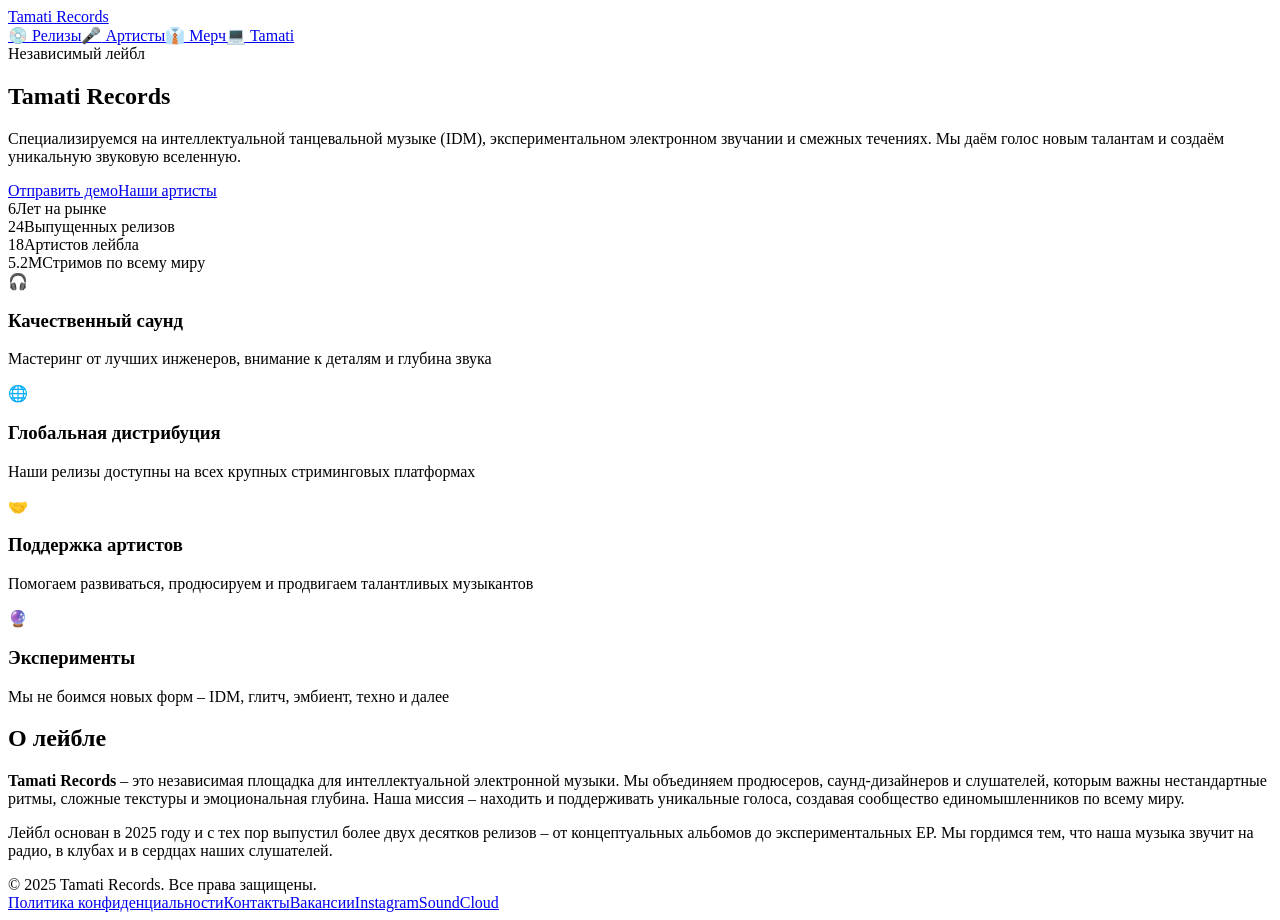
==== index.html @ b272537b "v1" ====
<!DOCTYPE html><html lang="ru" data-astro-cid-lcdefpme><head><meta charset="UTF-8"><meta name="viewport" content="width=device-width, initial-scale=1.0"><title>
      Tamati Records — независимый лейбл интеллектуальной танцевальной музыки
    </title><link rel="stylesheet" href="/TamatiRecords/_astro/index.kuqnRVIR.css"></head><body data-astro-cid-lcdefpme><!-- ─── Animated background ─── --><div class="bg-canvas" aria-hidden="true" data-astro-cid-lcdefpme><div class="orb" data-astro-cid-lcdefpme></div><div class="orb" data-astro-cid-lcdefpme></div><div class="orb" data-astro-cid-lcdefpme></div></div><!-- ─── Page ─── --><div class="page" data-astro-cid-lcdefpme><!-- ─── Header ─── --><header class="header" data-astro-cid-lcdefpme><a href="#" class="logo" data-astro-cid-lcdefpme><span data-astro-cid-lcdefpme>Tamati Records</span></a><nav class="nav-buttons" aria-label="Основная навигация" data-astro-cid-lcdefpme><a href="/releases" class="btn" data-astro-cid-lcdefpme><span class="icon" data-astro-cid-lcdefpme>💿</span> Релизы</a><a href="/artists" class="btn" data-astro-cid-lcdefpme><span class="icon" data-astro-cid-lcdefpme>🎤</span> Артисты</a><a href="/store" class="btn" data-astro-cid-lcdefpme><span class="icon" data-astro-cid-lcdefpme>👔</span> Мерч</a><a href="/" class="btn" data-astro-cid-lcdefpme><span class="icon" data-astro-cid-lcdefpme>💻</span> Tamati</a></nav></header><!-- ─── Hero ─── --><section class="hero" data-astro-cid-lcdefpme><span class="hero-badge" data-astro-cid-lcdefpme>Независимый лейбл</span><h1 data-astro-cid-lcdefpme>Tamati <span class="highlight" data-astro-cid-lcdefpme>Records</span></h1><p data-astro-cid-lcdefpme>Специализируемся на интеллектуальной танцевальной музыке (IDM), экспериментальном электронном звучании и смежных течениях. Мы даём голос новым талантам и создаём уникальную звуковую вселенную.</p><div class="hero-actions" data-astro-cid-lcdefpme><a href="/demo" class="btn btn-primary" data-astro-cid-lcdefpme>Отправить демо</a><a href="/artists" class="btn btn-outline" data-astro-cid-lcdefpme>Наши артисты</a></div><!-- ─── Stats ─── --><div class="stats" data-astro-cid-lcdefpme><div class="stat-item" data-astro-cid-lcdefpme><span class="number" data-astro-cid-lcdefpme>6</span><span class="label" data-astro-cid-lcdefpme>Лет на рынке</span></div><div class="stat-item" data-astro-cid-lcdefpme><span class="number" data-astro-cid-lcdefpme>24</span><span class="label" data-astro-cid-lcdefpme>Выпущенных релизов</span></div><div class="stat-item" data-astro-cid-lcdefpme><span class="number" data-astro-cid-lcdefpme>18</span><span class="label" data-astro-cid-lcdefpme>Артистов лейбла</span></div><div class="stat-item" data-astro-cid-lcdefpme><span class="number" data-astro-cid-lcdefpme>5.2M</span><span class="label" data-astro-cid-lcdefpme>Стримов по всему миру</span></div></div><!-- ─── Feature grid ─── --><div class="feature-grid" data-astro-cid-lcdefpme><div class="feature-card" data-astro-cid-lcdefpme><span class="emoji" data-astro-cid-lcdefpme>🎧</span><h3 data-astro-cid-lcdefpme>Качественный саунд</h3><p data-astro-cid-lcdefpme>Мастеринг от лучших инженеров, внимание к деталям и глубина звука</p></div><div class="feature-card" data-astro-cid-lcdefpme><span class="emoji" data-astro-cid-lcdefpme>🌐</span><h3 data-astro-cid-lcdefpme>Глобальная дистрибуция</h3><p data-astro-cid-lcdefpme>Наши релизы доступны на всех крупных стриминговых платформах</p></div><div class="feature-card" data-astro-cid-lcdefpme><span class="emoji" data-astro-cid-lcdefpme>🤝</span><h3 data-astro-cid-lcdefpme>Поддержка артистов</h3><p data-astro-cid-lcdefpme>Помогаем развиваться, продюсируем и продвигаем талантливых музыкантов</p></div><div class="feature-card" data-astro-cid-lcdefpme><span class="emoji" data-astro-cid-lcdefpme>🔮</span><h3 data-astro-cid-lcdefpme>Эксперименты</h3><p data-astro-cid-lcdefpme>Мы не боимся новых форм – IDM, глитч, эмбиент, техно и далее</p></div></div><!-- ─── About section ─── --><div class="about" data-astro-cid-lcdefpme><h2 data-astro-cid-lcdefpme>О лейбле</h2><p data-astro-cid-lcdefpme><strong data-astro-cid-lcdefpme>Tamati Records</strong> – это независимая площадка для интеллектуальной электронной музыки. Мы объединяем продюсеров, саунд-дизайнеров и слушателей, которым важны нестандартные ритмы, сложные текстуры и эмоциональная глубина. Наша миссия – находить и поддерживать уникальные голоса, создавая сообщество единомышленников по всему миру.</p><p data-astro-cid-lcdefpme>Лейбл основан в 2025 году и с тех пор выпустил более двух десятков релизов – от концептуальных альбомов до экспериментальных EP. Мы гордимся тем, что наша музыка звучит на радио, в клубах и в сердцах наших слушателей.</p></div></section><!-- ─── Footer ─── --><footer class="footer" data-astro-cid-lcdefpme><span data-astro-cid-lcdefpme>© 2025 Tamati Records. Все права защищены.</span><div class="footer-links" data-astro-cid-lcdefpme><a href="#" data-astro-cid-lcdefpme>Политика конфиденциальности</a><a href="#" data-astro-cid-lcdefpme>Контакты</a><a href="#" data-astro-cid-lcdefpme>Вакансии</a><a href="#" data-astro-cid-lcdefpme>Instagram</a><a href="#" data-astro-cid-lcdefpme>SoundCloud</a></div></footer></div></body></html>
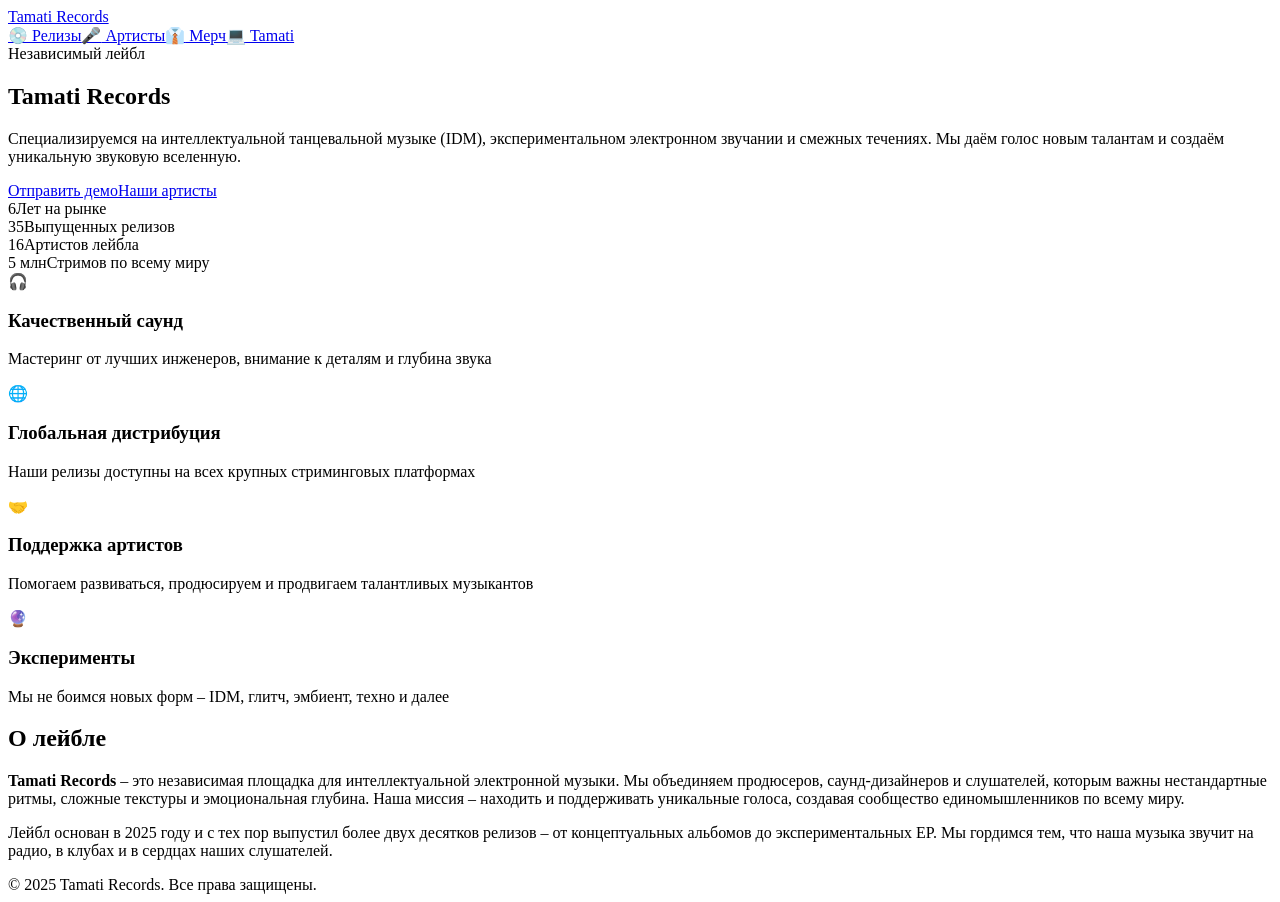
==== commit 53525b2f: "path fix" ====
--- a/index.html
+++ b/index.html
@@ -1,3 +1,9 @@
 <!DOCTYPE html><html lang="ru" data-astro-cid-lcdefpme><head><meta charset="UTF-8"><meta name="viewport" content="width=device-width, initial-scale=1.0"><title>
       Tamati Records — независимый лейбл интеллектуальной танцевальной музыки
-    </title><link rel="stylesheet" href="/TamatiRecords/_astro/index.kuqnRVIR.css"></head><body data-astro-cid-lcdefpme><!-- ─── Animated background ─── --><div class="bg-canvas" aria-hidden="true" data-astro-cid-lcdefpme><div class="orb" data-astro-cid-lcdefpme></div><div class="orb" data-astro-cid-lcdefpme></div><div class="orb" data-astro-cid-lcdefpme></div></div><!-- ─── Page ─── --><div class="page" data-astro-cid-lcdefpme><!-- ─── Header ─── --><header class="header" data-astro-cid-lcdefpme><a href="#" class="logo" data-astro-cid-lcdefpme><span data-astro-cid-lcdefpme>Tamati Records</span></a><nav class="nav-buttons" aria-label="Основная навигация" data-astro-cid-lcdefpme><a href="/releases" class="btn" data-astro-cid-lcdefpme><span class="icon" data-astro-cid-lcdefpme>💿</span> Релизы</a><a href="/artists" class="btn" data-astro-cid-lcdefpme><span class="icon" data-astro-cid-lcdefpme>🎤</span> Артисты</a><a href="/store" class="btn" data-astro-cid-lcdefpme><span class="icon" data-astro-cid-lcdefpme>👔</span> Мерч</a><a href="/" class="btn" data-astro-cid-lcdefpme><span class="icon" data-astro-cid-lcdefpme>💻</span> Tamati</a></nav></header><!-- ─── Hero ─── --><section class="hero" data-astro-cid-lcdefpme><span class="hero-badge" data-astro-cid-lcdefpme>Независимый лейбл</span><h1 data-astro-cid-lcdefpme>Tamati <span class="highlight" data-astro-cid-lcdefpme>Records</span></h1><p data-astro-cid-lcdefpme>Специализируемся на интеллектуальной танцевальной музыке (IDM), экспериментальном электронном звучании и смежных течениях. Мы даём голос новым талантам и создаём уникальную звуковую вселенную.</p><div class="hero-actions" data-astro-cid-lcdefpme><a href="/demo" class="btn btn-primary" data-astro-cid-lcdefpme>Отправить демо</a><a href="/artists" class="btn btn-outline" data-astro-cid-lcdefpme>Наши артисты</a></div><!-- ─── Stats ─── --><div class="stats" data-astro-cid-lcdefpme><div class="stat-item" data-astro-cid-lcdefpme><span class="number" data-astro-cid-lcdefpme>6</span><span class="label" data-astro-cid-lcdefpme>Лет на рынке</span></div><div class="stat-item" data-astro-cid-lcdefpme><span class="number" data-astro-cid-lcdefpme>24</span><span class="label" data-astro-cid-lcdefpme>Выпущенных релизов</span></div><div class="stat-item" data-astro-cid-lcdefpme><span class="number" data-astro-cid-lcdefpme>18</span><span class="label" data-astro-cid-lcdefpme>Артистов лейбла</span></div><div class="stat-item" data-astro-cid-lcdefpme><span class="number" data-astro-cid-lcdefpme>5.2M</span><span class="label" data-astro-cid-lcdefpme>Стримов по всему миру</span></div></div><!-- ─── Feature grid ─── --><div class="feature-grid" data-astro-cid-lcdefpme><div class="feature-card" data-astro-cid-lcdefpme><span class="emoji" data-astro-cid-lcdefpme>🎧</span><h3 data-astro-cid-lcdefpme>Качественный саунд</h3><p data-astro-cid-lcdefpme>Мастеринг от лучших инженеров, внимание к деталям и глубина звука</p></div><div class="feature-card" data-astro-cid-lcdefpme><span class="emoji" data-astro-cid-lcdefpme>🌐</span><h3 data-astro-cid-lcdefpme>Глобальная дистрибуция</h3><p data-astro-cid-lcdefpme>Наши релизы доступны на всех крупных стриминговых платформах</p></div><div class="feature-card" data-astro-cid-lcdefpme><span class="emoji" data-astro-cid-lcdefpme>🤝</span><h3 data-astro-cid-lcdefpme>Поддержка артистов</h3><p data-astro-cid-lcdefpme>Помогаем развиваться, продюсируем и продвигаем талантливых музыкантов</p></div><div class="feature-card" data-astro-cid-lcdefpme><span class="emoji" data-astro-cid-lcdefpme>🔮</span><h3 data-astro-cid-lcdefpme>Эксперименты</h3><p data-astro-cid-lcdefpme>Мы не боимся новых форм – IDM, глитч, эмбиент, техно и далее</p></div></div><!-- ─── About section ─── --><div class="about" data-astro-cid-lcdefpme><h2 data-astro-cid-lcdefpme>О лейбле</h2><p data-astro-cid-lcdefpme><strong data-astro-cid-lcdefpme>Tamati Records</strong> – это независимая площадка для интеллектуальной электронной музыки. Мы объединяем продюсеров, саунд-дизайнеров и слушателей, которым важны нестандартные ритмы, сложные текстуры и эмоциональная глубина. Наша миссия – находить и поддерживать уникальные голоса, создавая сообщество единомышленников по всему миру.</p><p data-astro-cid-lcdefpme>Лейбл основан в 2025 году и с тех пор выпустил более двух десятков релизов – от концептуальных альбомов до экспериментальных EP. Мы гордимся тем, что наша музыка звучит на радио, в клубах и в сердцах наших слушателей.</p></div></section><!-- ─── Footer ─── --><footer class="footer" data-astro-cid-lcdefpme><span data-astro-cid-lcdefpme>© 2025 Tamati Records. Все права защищены.</span><div class="footer-links" data-astro-cid-lcdefpme><a href="#" data-astro-cid-lcdefpme>Политика конфиденциальности</a><a href="#" data-astro-cid-lcdefpme>Контакты</a><a href="#" data-astro-cid-lcdefpme>Вакансии</a><a href="#" data-astro-cid-lcdefpme>Instagram</a><a href="#" data-astro-cid-lcdefpme>SoundCloud</a></div></footer></div></body></html>+    </title><link rel="stylesheet" href="/TamatiRecords/_astro/index.kuqnRVIR.css"></head><body data-astro-cid-lcdefpme><!-- ─── Animated background ─── --><div class="bg-canvas" aria-hidden="true" data-astro-cid-lcdefpme><div class="orb" data-astro-cid-lcdefpme></div><div class="orb" data-astro-cid-lcdefpme></div><div class="orb" data-astro-cid-lcdefpme></div></div><!-- ─── Page ─── --><div class="page" data-astro-cid-lcdefpme><!-- ─── Header ─── --><header class="header" data-astro-cid-lcdefpme><a href="/TamatiRecords/" class="logo" data-astro-cid-lcdefpme><span data-astro-cid-lcdefpme>Tamati Records</span></a><nav class="nav-buttons" aria-label="Основная навигация" data-astro-cid-lcdefpme><a href="/TamatiRecords/releases" class="btn" data-astro-cid-lcdefpme><span class="icon" data-astro-cid-lcdefpme>💿</span> Релизы</a><a href="/TamatiRecords/artists" class="btn" data-astro-cid-lcdefpme><span class="icon" data-astro-cid-lcdefpme>🎤</span> Артисты</a><a href="/TamatiRecords/store" class="btn" data-astro-cid-lcdefpme><span class="icon" data-astro-cid-lcdefpme>👔</span> Мерч</a><a href="/" class="btn" data-astro-cid-lcdefpme><span class="icon" data-astro-cid-lcdefpme>💻</span> Tamati</a></nav></header><!-- ─── Hero ─── --><section class="hero" data-astro-cid-lcdefpme><span class="hero-badge" data-astro-cid-lcdefpme>Независимый лейбл</span><h1 data-astro-cid-lcdefpme>Tamati <span class="highlight" data-astro-cid-lcdefpme>Records</span></h1><p data-astro-cid-lcdefpme>Специализируемся на интеллектуальной танцевальной музыке (IDM), экспериментальном электронном звучании и смежных течениях. Мы даём голос новым талантам и создаём уникальную звуковую вселенную.</p><div class="hero-actions" data-astro-cid-lcdefpme><a href="/TamatiRecords/demo" class="btn btn-primary" data-astro-cid-lcdefpme>Отправить демо</a><a href="/TamatiRecords/artists" class="btn btn-outline" data-astro-cid-lcdefpme>Наши артисты</a></div><!-- ─── Stats ─── --><div class="stats" data-astro-cid-lcdefpme><div class="stat-item" data-astro-cid-lcdefpme><span class="number" data-astro-cid-lcdefpme>6</span><span class="label" data-astro-cid-lcdefpme>Лет на рынке</span></div><div class="stat-item" data-astro-cid-lcdefpme><span class="number" data-astro-cid-lcdefpme>35</span><span class="label" data-astro-cid-lcdefpme>Выпущенных релизов</span></div><div class="stat-item" data-astro-cid-lcdefpme><span class="number" data-astro-cid-lcdefpme>16</span><span class="label" data-astro-cid-lcdefpme>Артистов лейбла</span></div><div class="stat-item" data-astro-cid-lcdefpme><span class="number" data-astro-cid-lcdefpme>5 млн</span><span class="label" data-astro-cid-lcdefpme>Стримов по всему миру</span></div></div><!-- ─── Feature grid ─── --><div class="feature-grid" data-astro-cid-lcdefpme><div class="feature-card" data-astro-cid-lcdefpme><span class="emoji" data-astro-cid-lcdefpme>🎧</span><h3 data-astro-cid-lcdefpme>Качественный саунд</h3><p data-astro-cid-lcdefpme>Мастеринг от лучших инженеров, внимание к деталям и глубина звука</p></div><div class="feature-card" data-astro-cid-lcdefpme><span class="emoji" data-astro-cid-lcdefpme>🌐</span><h3 data-astro-cid-lcdefpme>Глобальная дистрибуция</h3><p data-astro-cid-lcdefpme>Наши релизы доступны на всех крупных стриминговых платформах</p></div><div class="feature-card" data-astro-cid-lcdefpme><span class="emoji" data-astro-cid-lcdefpme>🤝</span><h3 data-astro-cid-lcdefpme>Поддержка артистов</h3><p data-astro-cid-lcdefpme>Помогаем развиваться, продюсируем и продвигаем талантливых музыкантов</p></div><div class="feature-card" data-astro-cid-lcdefpme><span class="emoji" data-astro-cid-lcdefpme>🔮</span><h3 data-astro-cid-lcdefpme>Эксперименты</h3><p data-astro-cid-lcdefpme>Мы не боимся новых форм – IDM, глитч, эмбиент, техно и далее</p></div></div><!-- ─── About section ─── --><div class="about" data-astro-cid-lcdefpme><h2 data-astro-cid-lcdefpme>О лейбле</h2><p data-astro-cid-lcdefpme><strong data-astro-cid-lcdefpme>Tamati Records</strong> – это независимая площадка для интеллектуальной электронной музыки. Мы объединяем продюсеров, саунд-дизайнеров и слушателей, которым важны нестандартные ритмы, сложные текстуры и эмоциональная глубина. Наша миссия – находить и поддерживать уникальные голоса, создавая сообщество единомышленников по всему миру.</p><p data-astro-cid-lcdefpme>Лейбл основан в 2025 году и с тех пор выпустил более двух десятков релизов – от концептуальных альбомов до экспериментальных EP. Мы гордимся тем, что наша музыка звучит на радио, в клубах и в сердцах наших слушателей.</p></div></section><!-- ─── Footer ─── --><footer class="footer" data-astro-cid-lcdefpme><span data-astro-cid-lcdefpme>© 2025 Tamati Records. Все права защищены.</span><!-- <div class="footer-links">
+          <a href="#">Политика конфиденциальности</a>
+          <a href="#">Контакты</a>
+          <a href="#">Instagram</a>
+          <a href="#">SoundCloud</a>
+        </div>
+        --></footer></div></body></html>
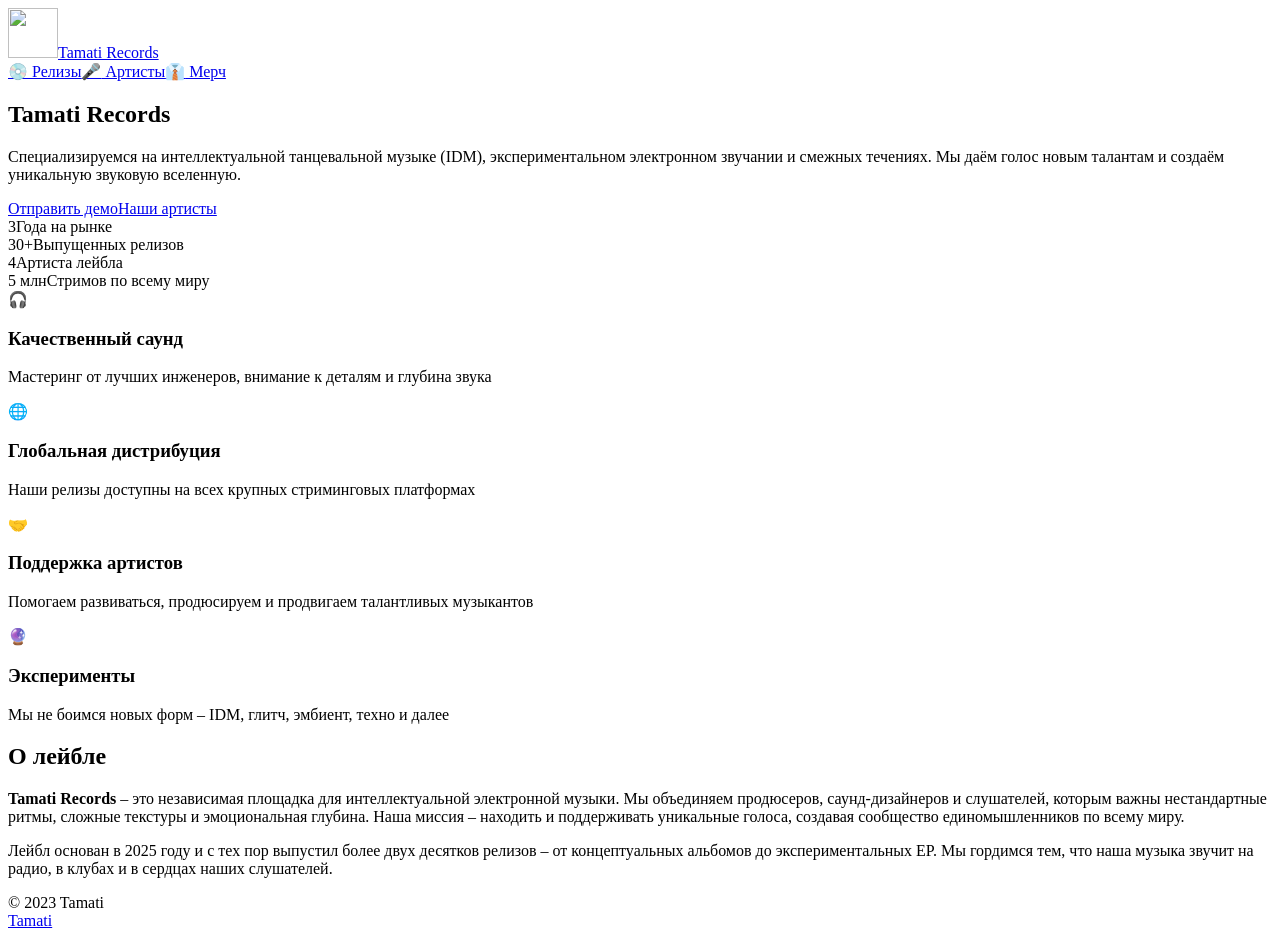
==== commit 98eb4dc2: "v1.1" ====
--- a/index.html
+++ b/index.html
@@ -1,9 +1,5 @@
-<!DOCTYPE html><html lang="ru" data-astro-cid-lcdefpme><head><meta charset="UTF-8"><meta name="viewport" content="width=device-width, initial-scale=1.0"><title>
-      Tamati Records — независимый лейбл интеллектуальной танцевальной музыки
-    </title><link rel="stylesheet" href="/TamatiRecords/_astro/index.kuqnRVIR.css"></head><body data-astro-cid-lcdefpme><!-- ─── Animated background ─── --><div class="bg-canvas" aria-hidden="true" data-astro-cid-lcdefpme><div class="orb" data-astro-cid-lcdefpme></div><div class="orb" data-astro-cid-lcdefpme></div><div class="orb" data-astro-cid-lcdefpme></div></div><!-- ─── Page ─── --><div class="page" data-astro-cid-lcdefpme><!-- ─── Header ─── --><header class="header" data-astro-cid-lcdefpme><a href="/TamatiRecords/" class="logo" data-astro-cid-lcdefpme><span data-astro-cid-lcdefpme>Tamati Records</span></a><nav class="nav-buttons" aria-label="Основная навигация" data-astro-cid-lcdefpme><a href="/TamatiRecords/releases" class="btn" data-astro-cid-lcdefpme><span class="icon" data-astro-cid-lcdefpme>💿</span> Релизы</a><a href="/TamatiRecords/artists" class="btn" data-astro-cid-lcdefpme><span class="icon" data-astro-cid-lcdefpme>🎤</span> Артисты</a><a href="/TamatiRecords/store" class="btn" data-astro-cid-lcdefpme><span class="icon" data-astro-cid-lcdefpme>👔</span> Мерч</a><a href="/" class="btn" data-astro-cid-lcdefpme><span class="icon" data-astro-cid-lcdefpme>💻</span> Tamati</a></nav></header><!-- ─── Hero ─── --><section class="hero" data-astro-cid-lcdefpme><span class="hero-badge" data-astro-cid-lcdefpme>Независимый лейбл</span><h1 data-astro-cid-lcdefpme>Tamati <span class="highlight" data-astro-cid-lcdefpme>Records</span></h1><p data-astro-cid-lcdefpme>Специализируемся на интеллектуальной танцевальной музыке (IDM), экспериментальном электронном звучании и смежных течениях. Мы даём голос новым талантам и создаём уникальную звуковую вселенную.</p><div class="hero-actions" data-astro-cid-lcdefpme><a href="/TamatiRecords/demo" class="btn btn-primary" data-astro-cid-lcdefpme>Отправить демо</a><a href="/TamatiRecords/artists" class="btn btn-outline" data-astro-cid-lcdefpme>Наши артисты</a></div><!-- ─── Stats ─── --><div class="stats" data-astro-cid-lcdefpme><div class="stat-item" data-astro-cid-lcdefpme><span class="number" data-astro-cid-lcdefpme>6</span><span class="label" data-astro-cid-lcdefpme>Лет на рынке</span></div><div class="stat-item" data-astro-cid-lcdefpme><span class="number" data-astro-cid-lcdefpme>35</span><span class="label" data-astro-cid-lcdefpme>Выпущенных релизов</span></div><div class="stat-item" data-astro-cid-lcdefpme><span class="number" data-astro-cid-lcdefpme>16</span><span class="label" data-astro-cid-lcdefpme>Артистов лейбла</span></div><div class="stat-item" data-astro-cid-lcdefpme><span class="number" data-astro-cid-lcdefpme>5 млн</span><span class="label" data-astro-cid-lcdefpme>Стримов по всему миру</span></div></div><!-- ─── Feature grid ─── --><div class="feature-grid" data-astro-cid-lcdefpme><div class="feature-card" data-astro-cid-lcdefpme><span class="emoji" data-astro-cid-lcdefpme>🎧</span><h3 data-astro-cid-lcdefpme>Качественный саунд</h3><p data-astro-cid-lcdefpme>Мастеринг от лучших инженеров, внимание к деталям и глубина звука</p></div><div class="feature-card" data-astro-cid-lcdefpme><span class="emoji" data-astro-cid-lcdefpme>🌐</span><h3 data-astro-cid-lcdefpme>Глобальная дистрибуция</h3><p data-astro-cid-lcdefpme>Наши релизы доступны на всех крупных стриминговых платформах</p></div><div class="feature-card" data-astro-cid-lcdefpme><span class="emoji" data-astro-cid-lcdefpme>🤝</span><h3 data-astro-cid-lcdefpme>Поддержка артистов</h3><p data-astro-cid-lcdefpme>Помогаем развиваться, продюсируем и продвигаем талантливых музыкантов</p></div><div class="feature-card" data-astro-cid-lcdefpme><span class="emoji" data-astro-cid-lcdefpme>🔮</span><h3 data-astro-cid-lcdefpme>Эксперименты</h3><p data-astro-cid-lcdefpme>Мы не боимся новых форм – IDM, глитч, эмбиент, техно и далее</p></div></div><!-- ─── About section ─── --><div class="about" data-astro-cid-lcdefpme><h2 data-astro-cid-lcdefpme>О лейбле</h2><p data-astro-cid-lcdefpme><strong data-astro-cid-lcdefpme>Tamati Records</strong> – это независимая площадка для интеллектуальной электронной музыки. Мы объединяем продюсеров, саунд-дизайнеров и слушателей, которым важны нестандартные ритмы, сложные текстуры и эмоциональная глубина. Наша миссия – находить и поддерживать уникальные голоса, создавая сообщество единомышленников по всему миру.</p><p data-astro-cid-lcdefpme>Лейбл основан в 2025 году и с тех пор выпустил более двух десятков релизов – от концептуальных альбомов до экспериментальных EP. Мы гордимся тем, что наша музыка звучит на радио, в клубах и в сердцах наших слушателей.</p></div></section><!-- ─── Footer ─── --><footer class="footer" data-astro-cid-lcdefpme><span data-astro-cid-lcdefpme>© 2025 Tamati Records. Все права защищены.</span><!-- <div class="footer-links">
-          <a href="#">Политика конфиденциальности</a>
-          <a href="#">Контакты</a>
-          <a href="#">Instagram</a>
-          <a href="#">SoundCloud</a>
-        </div>
-        --></footer></div></body></html>+<!DOCTYPE html><html lang="ru"><head><meta charset="UTF-8"><meta name="viewport" content="width=device-width, initial-scale=1.0"><title>Главная | Tamati Records</title><link rel="stylesheet" href="/TamatiRecords/_astro/Footer.BTcLbw6l.css"></head><body><!-- ─── Animated background ─── --><div class="bg-canvas" aria-hidden="true"><div class="orb"></div><div class="orb"></div><div class="orb"></div></div><!-- ─── Page ─── --><div class="page"><header class="header"><a href="/TamatiRecords/" class="logo"><img width="50" height="50" src="/TamatiRecords/logo.png"><span>Tamati Records</span></a><nav class="nav-buttons" aria-label="Основная навигация"><a href="https://tamati.bandcamp.com/" class="btn"><span class="icon">💿</span> Релизы</a><a href="/TamatiRecords/artists" class="btn"><span class="icon">🎤</span> Артисты</a><a href="/TamatiRecords/store" class="btn"><span class="icon">👔</span> Мерч</a></nav></header><!-- ─── Hero ─── --><section class="hero"><h1>Tamati <span class="highlight">Records</span></h1><p>Специализируемся на интеллектуальной танцевальной музыке (IDM), экспериментальном электронном звучании и смежных течениях. Мы даём голос новым талантам и создаём уникальную звуковую вселенную.</p><div class="hero-actions"><a href="/TamatiRecords/demo" class="btn btn-primary">Отправить демо</a><a href="/TamatiRecords/artists" class="btn btn-outline">Наши артисты</a></div><!-- ─── Stats ─── --><div class="stats"><div class="stat-item"><span class="number">3</span><span class="label">Года на рынке</span></div><div class="stat-item"><span class="number">30+</span><span class="label">Выпущенных релизов</span></div><div class="stat-item"><span class="number">4</span><span class="label">Артиста лейбла</span></div><div class="stat-item"><span class="number">5 млн</span><span class="label">Стримов по всему миру</span></div></div><!-- ─── Feature grid ─── --><div class="feature-grid"><div class="feature-card"><span class="emoji">🎧</span><h3>Качественный саунд</h3><p>Мастеринг от лучших инженеров, внимание к деталям и глубина звука</p></div><div class="feature-card"><span class="emoji">🌐</span><h3>Глобальная дистрибуция</h3><p>Наши релизы доступны на всех крупных стриминговых платформах</p></div><div class="feature-card"><span class="emoji">🤝</span><h3>Поддержка артистов</h3><p>Помогаем развиваться, продюсируем и продвигаем талантливых музыкантов</p></div><div class="feature-card"><span class="emoji">🔮</span><h3>Эксперименты</h3><p>Мы не боимся новых форм – IDM, глитч, эмбиент, техно и далее</p></div></div><!-- ─── About section ─── --><div class="about"><h2>О лейбле</h2><p><strong>Tamati Records</strong> – это независимая площадка для интеллектуальной электронной музыки. Мы объединяем продюсеров, саунд-дизайнеров и слушателей, которым важны нестандартные ритмы, сложные текстуры и эмоциональная глубина. Наша миссия – находить и поддерживать уникальные голоса, создавая сообщество единомышленников по всему миру.</p><p>Лейбл основан в 2025 году и с тех пор выпустил более двух десятков релизов – от концептуальных альбомов до экспериментальных EP. Мы гордимся тем, что наша музыка звучит на радио, в клубах и в сердцах наших слушателей.</p></div></section><footer class="footer"><span>© 2023 Tamati</span><div class="footer-links"><a href="https://dedzet.github.io/Tamati">Tamati</a><!-- 
+      <a href="#">Политика конфиденциальности</a>
+      <a href="#">Контакты</a>
+      <a href="#">Instagram</a>
+      <a href="#">SoundCloud</a> --></div></footer></div></body></html>
